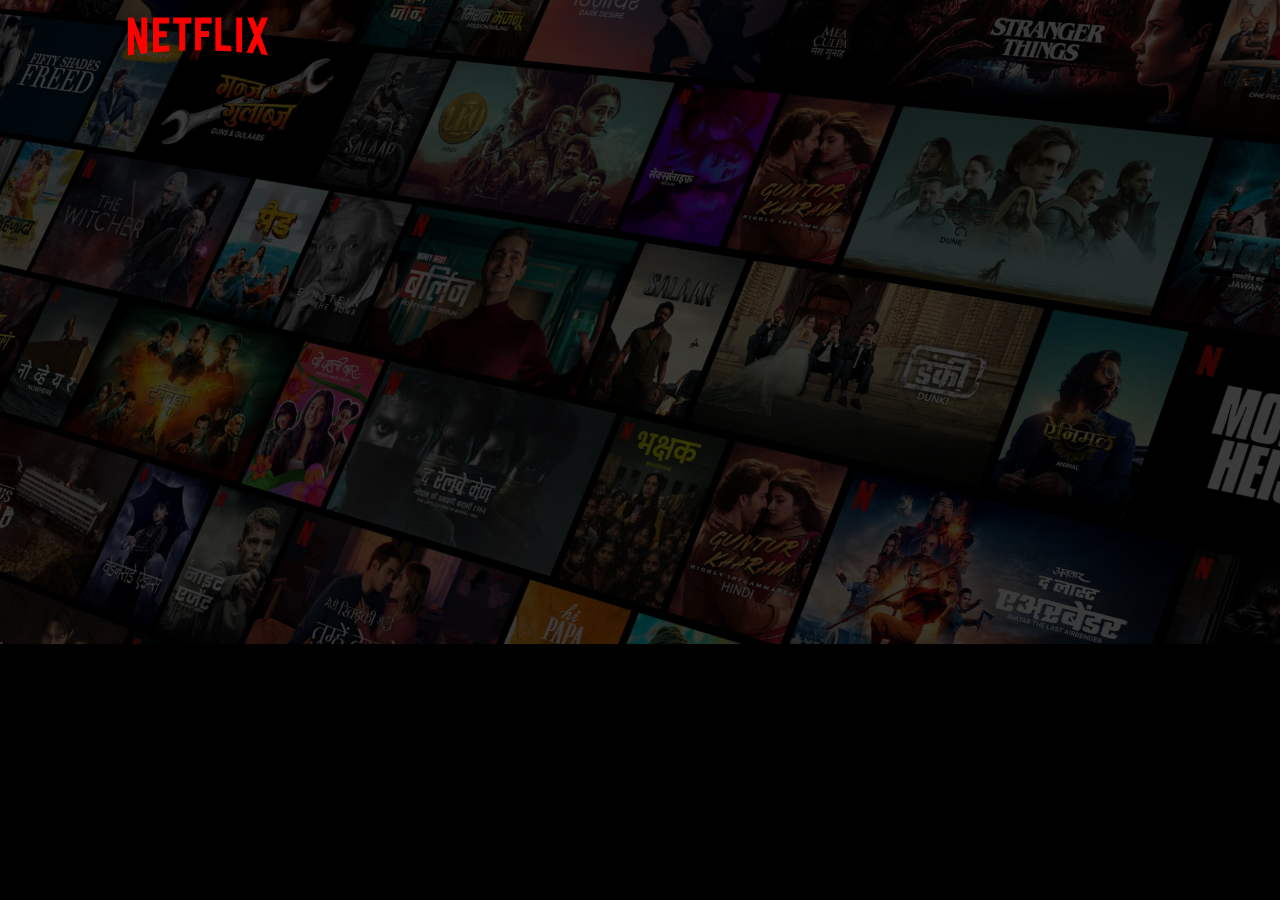
==== login.html @ 9d048682 "Add files via upload" ====
<!DOCTYPE html>
<html lang="en">
<head>
    <meta charset="UTF-8">
    <meta name="viewport" content="width=device-width, initial-scale=1.0">
    <title>Document</title>
    <link rel="stylesheet" href="./style.css" />
</head>
<body>
    <div class="main">
        <nav>
          <span
            ><img
              src="./assets/images/logo.svg"
              alt="netflix logo"
              height="43px"
              width="500px"
            />
          </span>
        </nav>
        <div class="imagebox"></div>
        </div>
      </div>
</body>
</html>
---- style.css ----
@import url("https://fonts.googleapis.com/css2?family=Martel+Sans:wght@200;300;400;600;700;800;900&family=Poppins:ital,wght@0,100;0,200;0,300;0,400;0,500;0,600;0,700;0,800;0,900;1,100;1,200;1,300;1,400;1,500;1,600;1,700;1,800;1,900&display=swap");

* {
  margin: 0;
  padding: 0;
  font-family: "Poppins", sans-serif;
}
body {
  background-color: black;
}
::-webkit-scrollbar {
  width: 2px;
}
::-webkit-scrollbar-track {
  background-color: rgb(46, 44, 44);
  box-shadow: inset 0 0 5px grey;
  border-radius: 10px;
}

::-webkit-scrollbar-thumb {
  background: red;
  border-radius: 10px;
}

::-webkit-scrollbar-thumb:hover {
  background: rgb(194, 14, 14);
}
.main {
  background-image: url("assets/images/bg.jpg");
  background-position: center center;
  background-size: max(1200px, 100vw);
  background-repeat: no-repeat;
  height: 644px;
  position: relative;
}
.main .imagebox {
  height: 644px;
  width: 100%;
  opacity: 0.69;
  position: absolute;
  top: 0;
  background-color: black;
}
nav {
  max-width: 80vw;
  justify-content: space-between;
  display: flex;
  align-items: center;
  margin: auto;
  height: 80px;
}
nav img {
  color: red;
  width: 140px;
  position: relative;
  z-index: 10;
}
nav button {
  position: relative;
  z-index: 10;
  font-size: medium;
  height: 35px;
  width: 80px;
}
nav select {
  height: 35px;
  width: auto;
}
nav option {
  color: rgb(255, 255, 255);
}
.hero {
  font-family: "Martel Sans", sans-serif;
  height: calc(100%-100px);
  display: flex;
  align-items: center;
  justify-content: center;
  flex-direction: column;
  color: white;
  position: relative;
  z-index: 10;
  gap: 25px;
  padding: 0px 30px;
}
.hero > :first-child {
  font-size: 48px;
  font-weight: bolder;
  text-align: center;
}
.hero > :nth-child(2) {
  font-size: 25px;
  font-weight: 400;
  text-align: center;
}
.hero > :nth-child(3) {
  font-size: 21px;
  font-weight: 400;
  text-align: center;
}
.separation {
  height: 7px;
  background-color: rgb(46, 44, 44);
}
.btn {
  padding: 3px 8px;
  font-weight: 400;
  color: white;
  background-color: rgba(0, 0, 0, 0.037);
  border: 0;
  border-radius: 3px;
}
.lang-btn {
  color: white;
  background-color: rgba(23, 23, 23, 0.6);
  border: solid 1.5px rgba(248, 244, 244, 0.635);
  padding-right: 5px;
}
.btn-red:hover,
.btn-red-sm:hover {
  background-color: rgb(194, 14, 14);
}
.btn-red {
  color: white;
  background-color: red;
  padding: 10px 24px;
  font-size: 20px;
}
.btn-red-sm {
  color: rgb(255, 255, 255);
  background-color: red;
}
.hero-btns {
  display: flex;
  align-items: center;
  justify-content: center;
  gap: 16px;
}
.main input {
  padding: 12px 0px 12px 8px;
  font-size: 15px;
  width: 350px;
  border-radius: 3px;
  background-color: rgba(23, 23, 23, 0.6);
  border: solid 1px rgba(248, 244, 244, 0.5);
  color: white;
}
section.first {
  color: white;
  display: flex;
  max-width: 70vw;
  justify-content: center;
  margin: auto;
  align-items: center;
}
.secImg {
  position: relative;
}
.secImg img {
  width: 550px;
  height: auto;
  position: relative;
  z-index: 1;
  padding: 20px 0px 20px 20px;
}
.netflixTV video {
  position: absolute;
  top: 135px;
  right: 57px;
  width: 420px;
}
section.first > div {
  display: flex;
  flex-direction: column;
  padding: 34px 0;
}
section.first > div :nth-child(1) {
  font-size: 48px;
  font-weight: bolder;
}
section.first > div :nth-child(2) {
  font-size: 22px;
}
.devicesImage {
  position: relative;
}
.devicesImage video {
  position: absolute;
  top: 80px;
  right: 105px;
  width: 60%;
  height: 40%;
}
.download {
  background-color: rgba(23, 23, 23, 0.748);
  border: solid 2px rgba(248, 244, 244, 0.5);
  border-radius: 18px;
  position: absolute;
  top: 350px;
  right: 115px;
  display: flex;
  height: 120px;
  width: auto;
  z-index: 10;
}
.download p {
  padding: 40px 15px 0px 10px;
}
.download img {
  height: 100px;
  margin-top: -10px;
  margin-left: -10px;
  width: auto;
}
.download svg {
  padding: 30px 10px 0px 0px;
}
.faq {
  background-color: black;
  color: white;
  padding: 34px;
}
.faq h2 {
  text-align: center;
  font-size: 3rem;
  font-weight: 700;
}
.accordion {
  list-style: none;
}
.accordion li {
  list-style: none;
  padding: 5px;
  width: 100%;
}
.accordion li label {
  transition: backgroung-color 0.5s all ease-out;
  display: flex;
  justify-content: space-between;
  background-color: #2d2d2d;
  max-width: 70vw;
  margin: 1px auto;
  padding: 25px;
  color: white;
  cursor: pointer;
  font-size: 23px;
  font-weight: 400;
  position: relative;
}
input[type="radio"] {
  display: none;
}
.rotate {
  transition: transform 0.03s ease-in-out;
}
.accordion .content {
  font-size: 23px;
  font-weight: 400;
  padding: 0px 2px;
  transition: 0s all ease-out;
  display: flex;
  background-color: #2d2d2d;
  text-align: left;
  max-height: 0;
  max-width: 70vw;
  margin: 0px auto;
  overflow: hidden;
  transition: max-height 0.5s padding 0.5s;
}
.accordion input[type="radio"]:checked + label + .content {
  max-height: 600px;
  padding: 30px 20px;
}
.accordion input[type="radio"]:checked + label .rotate {
  transform: rotate(45deg);
}
.accordion li label:hover {
  background-color: rgba(95, 93, 93, 0.716);
}
.faq input {
  padding: 7px 0px 7px 8px;
  font-size: 12px;
  width: 250px;
  border-radius: 3px;
  background-color: rgba(23, 23, 23, 0.6);
  border: solid 1px rgba(248, 244, 244, 0.5);
  color: white;
}
footer {
  color: #b3b3b3;
  max-width: 60vw;
  margin: auto;
  font-size: 16px;
}
footer > div > span {
  text-decoration: underline;
}
.contact {
  padding: 25px 0;
}
.footer {
  display: grid;
  grid-template-columns: 1fr 1fr 1fr 1fr;
  color: white;
  font-size: 14px;
}
.footer a {
  text-decoration: underline;
  color: #b3b3b3;
}
.footer-items {
  display: flex;
  flex-direction: column;
  gap: 18px;
}

@media screen and (max-width: 1100px) {
  .first {
    flex-wrap: wrap;
  }
  section.first > div > span {
    text-align: center;
  }
}
@media screen and (max-width: 780px) {
  .footer {
    display: grid;
    grid-template-columns: 1fr 1fr;
    font-size: 14px;
    gap: 25px;
    max-width: 90vw;
  }
  .footer-items {
    justify-content: center;
    padding-bottom: 20px;
  }
  .secImg img {
    width: 400px;
    height: auto;
    position: relative;
    z-index: 1;
    padding: 20px 0px 20px 0px;
  }
  .netflixTV video {
    position: absolute;
    top: 110px;
    right: 46px;
    width: 300px;
  }
  .devicesImage video {
    position: absolute;
    top: 75px;
    right: 85px;
    width: 59%;
    height: 40%;
  }
  .download {
    top: 280px;
    right: 60px;
    height: 80px;
    width: auto;
  }
  .download p {
    padding: 25px 0px 0px 10px;
  }
  .download img {
    height: 70px;
    margin-top: -15px;
    margin-left: 20px;
    width: auto;
  }
  .download svg {
    padding-top: 15px;
  }
}

@media screen and (max-width: 650px) {
  .hero-btns {
    flex-direction: column;
  }
}
@media screen and (max-width: 550px) {
  nav {
    max-width: 90vw;
  }
  nav img {
    width: 120px;
  }
  nav button {
    height: 32px;
  }
  nax select {
    height: 30px;
  }
  .hero > :first-child {
    font-size: 38px;
    font-weight: bolder;
    text-align: center;
  }
  .hero > :nth-child(2) {
    font-size: 17px;
    font-weight: 400;
    text-align: center;
  }
  .hero > :nth-child(3) {
    font-size: 14px;
    font-weight: 400;
    text-align: center;
  }
  .btn-red {
    padding: 3px 15px;
    font-size: 15px;
  }
  .btn-red svg {
    height: 12px;
  }
  .main input {
    padding: 5px 0px 5px 8px;
    font-size: 10px;
    width: 250px;
  }
  .secImg img {
    width: 300px;
    height: auto;
    position: relative;
    z-index: 1;
    padding: 20px 0px 20px 0px;
  }
  .netflixTV video {
    position: absolute;
    top: 100px;
    right: 44px;
    width: 215px;
  }
  .devicesImage video {
    position: absolute;
    top: 65px;
    right: 55px;
    width: 59%;
    height: 40%;
  }
  .download {
    top: 220px;
    right: 30px;
    height: 70px;
    width: auto;
  }
  .download p {
    padding: 25px 0px 0px 10px;
  }
  .download img {
    height: 60px;
    margin-top: -14px;
    margin-left: 10px;
    width: auto;
  }
  .download svg {
    padding-top: 15px;
    padding-right: 5px;
  }
  section.first > div :nth-child(1) {
    font-size: 24px;
    font-weight: bolder;
  }
  section.first > div :nth-child(2) {
    font-size: 16px;
  }
  .faq h2 {
    text-align: center;
    font-size: 2rem;
    font-weight: 700;
  }
  .accordion li label {
    font-size: 18px;
    padding: 18px;
  }
  .accordion .content {
    font-size: 18px;
  }
}
@media screen and (max-width: 450px) {
  .btn-red {
    padding: 3px 10px;
    font-size: 10px;
  }
  .btn-red svg {
    height: 8px;
  }
  .hero > :first-child {
    font-size: 35px;
    font-weight: bolder;
    text-align: center;
  }
  .hero > :nth-child(2) {
    font-size: 16px;
    font-weight: 400;
    text-align: center;
  }
  .hero > :nth-child(3) {
    font-size: 12px;
    font-weight: 400;
    text-align: center;
  }
  .main input {
    width: 200px;
  }
  .secImg img {
    padding: 15px 0px 15px 1px;
  }
  section.first > div :nth-child(1) {
    font-size: 22px;
    font-weight: bolder;
  }
  section.first > div :nth-child(2) {
    font-size: 14px;
  }
  .faq h2 {
    text-align: center;
    font-size: 2rem;
    font-weight: 700;
  }
  .accordion li label {
    font-size: 14px;
    padding: 14px;
  }
  .accordion .content {
    font-size: 14px;
  }
  .download {
    top: 210px;
    right: 38px;
    height: 70px;
    width: auto;
  }
  .download p {
    padding: 25px 0px 0px 10px;
  }
  .download img {
    height: 60px;
    margin-top: -10px;
    margin-left: 10px;
    width: auto;
  }
  .download svg {
    padding-top: 15px;
    padding-right: 5px;
  }
}
@media screen and (max-width: 370px) {
  nav {
    max-width: 92vw;
    height: 60px;
  }
  nav img {
    width: 100px;
  }
  nav button {
    height: 25px;
    font-size: 10px;
  }
  nax select {
    font-size: 10px;
    height: 25px;
  }
}
@media screen and (max-width: 320px) {
  .secImg img {
    width: 200px;
    height: auto;
    position: relative;
    z-index: 1;
    padding: 10px 0px 10px 10px;
  }
  .netflixTV video {
    position: absolute;
    top: 85px;
    right: 25px;
    width: 148px;
  }
  .devicesImage video {
    position: absolute;
    top: 52px;
    right: 35px;
    width: 59%;
    height: 40%;
  }
  .download {
    border-radius: 10px;
    top: 150px;
    right: 10px;
    height: 45px;
    width: auto;
  }
  .download p {
    padding: 15px 0px 0px 10px;
  }
  .download img {
    height: 40px;
    margin-top: -10px;
    margin-left: 5px;
    width: auto;
  }
  .download svg {
    padding-top: 10px;
    padding-right: 0px;
    height: 30px;
  }
  section.first > div :nth-child(1) {
    font-size: 20px;
    font-weight: bolder;
  }
  section.first > div :nth-child(2) {
    font-size: 12px;
  }
  nav {
    max-width: 93vw;
    height: 58px;
  }
  nav img {
    width: 90px;
  }
  nav button {
    height: 30px;
    font-size: 12px;
  }
  nav select {
    font-size: 12px;
  }
}
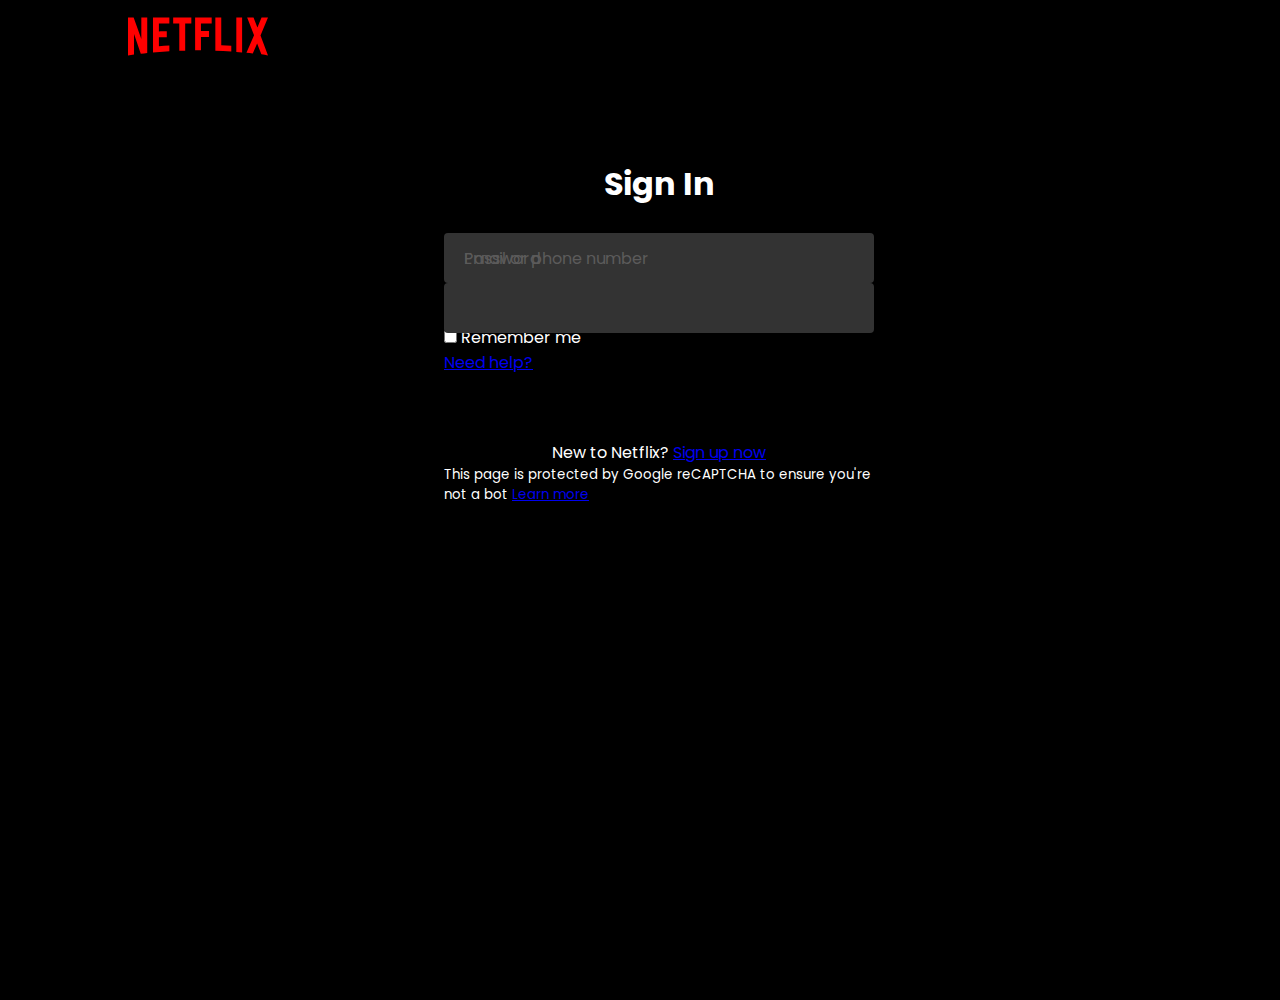
==== commit 63c5d509: "Add files via upload" ====
--- a/login.html
+++ b/login.html
@@ -1,25 +1,48 @@
 <!DOCTYPE html>
 <html lang="en">
-<head>
-    <meta charset="UTF-8">
-    <meta name="viewport" content="width=device-width, initial-scale=1.0">
+  <head>
+    <meta charset="UTF-8" />
+    <meta name="viewport" content="width=device-width, initial-scale=1.0" />
     <title>Document</title>
-    <link rel="stylesheet" href="./style.css" />
-</head>
-<body>
+    <link rel="stylesheet" href="./loginstyle.css" />
+  </head>
+  <body>
     <div class="main">
-        <nav>
-          <span
-            ><img
-              src="./assets/images/logo.svg"
-              alt="netflix logo"
-              height="43px"
-              width="500px"
-            />
-          </span>
-        </nav>
-        <div class="imagebox"></div>
-        </div>
+      <nav>
+        <span
+          ><img
+            src="./assets/images/logo.svg"
+            alt="netflix logo"
+            height="43px"
+            width="500px"
+          />
+        </span>
+      </nav>
+      <div class="imagebox"></div>
+      <div class="form-wrapper">
+        <h2>Sign In</h2>
+        <form action="#" method="get">
+          <div class="form-control">
+            <input type="text" name="identification" required />
+            <label for="identification">Email or phone number</label>
+            <input type="password" name="password" required />
+            <label for="password">Password</label>
+          </div>
+          <button type="submit">Sign In</button>
+          <div class="form-help">
+            <div class="remember-me">
+              <input type="checkbox" name="remember-me" id="remember-me" />
+              <label for="remember-me">Remember me</label>
+            </div>
+            <a href="#">Need help?</a>
+          </div>
+        </form>
+        <p>New to Netflix? <a href="./index.html">Sign up now</a></p>
+        <small>
+          This page is protected by Google reCAPTCHA to ensure you're not a bot
+          <a href="#">Learn more</a>
+        </small>
       </div>
-</body>
-</html>+    </div>
+  </body>
+</html>
--- a/loginstyle.css
+++ b/loginstyle.css
@@ -0,0 +1,103 @@
+/* Login Form Styling */
+@import url("https://fonts.googleapis.com/css2?family=Martel+Sans:wght@200;300;400;600;700;800;900&family=Poppins:ital,wght@0,100;0,200;0,300;0,400;0,500;0,600;0,700;0,800;0,900;1,100;1,200;1,300;1,400;1,500;1,600;1,700;1,800;1,900&display=swap");
+
+* {
+  margin: 0;
+  padding: 0;
+  font-family: "Poppins", sans-serif;
+}
+body {
+  background-color: black;
+}
+.main {
+  background-image: url("assets/images/bg2.jpg");
+  height: 1000px;
+  background-position: center center;
+  background-size: max(1800px, 120vw);
+  background-repeat: no-repeat;
+  position: relative;
+}
+.main .imagebox {
+  opacity: 0.5;
+  height: 1000px;
+  width: 100%;
+  background-color: black;
+  position: absolute;
+  top: 0;
+}
+::-webkit-scrollbar {
+  width: 2px;
+}
+::-webkit-scrollbar-track {
+  background-color: rgb(46, 44, 44);
+  box-shadow: inset 0 0 5px grey;
+  border-radius: 10px;
+}
+
+::-webkit-scrollbar-thumb {
+  background: red;
+  border-radius: 10px;
+}
+
+::-webkit-scrollbar-thumb:hover {
+  background: rgb(194, 14, 14);
+}
+nav {
+  max-width: 80vw;
+  justify-content: space-between;
+  display: flex;
+  align-items: center;
+  margin: auto;
+  height: 80px;
+}
+nav img {
+  color: red;
+  width: 140px;
+  position: relative;
+  z-index: 10;
+}
+.form-wrapper {
+  position: absolute;
+  top: 0;
+  background-color: rgba(0, 0, 0, 0.625);
+  width: 430px;
+  padding: 60px;
+  border-radius: 4px;
+  color: white;
+  display: flex;
+  align-items: center;
+  justify-content: center;
+  flex-direction: column;
+  top: 10%;
+  left: 30%;
+}
+.form-wrapper h2 {
+  font-size: 2rem;
+}
+.form-wrapper form {
+  margin: 25px 0px 65px 0px;
+}
+form .form-control {
+  position: relative;
+  height: 50px;
+  margin-bottom: 16px;
+}
+form .form-control input {
+  height: 100%;
+  width: 100%;
+  border-radius: 4px;
+  outline: none;
+  border: none;
+  color: white;
+  background-color: #333;
+  font-size: 1rem;
+}
+.form-control label {
+  position: absolute;
+  left: 20px;
+  top: 50%;
+  color: #5c5b5b;
+  pointer-events: none;
+  font-size: 1rem;
+  transform: translateY(-50%);
+}
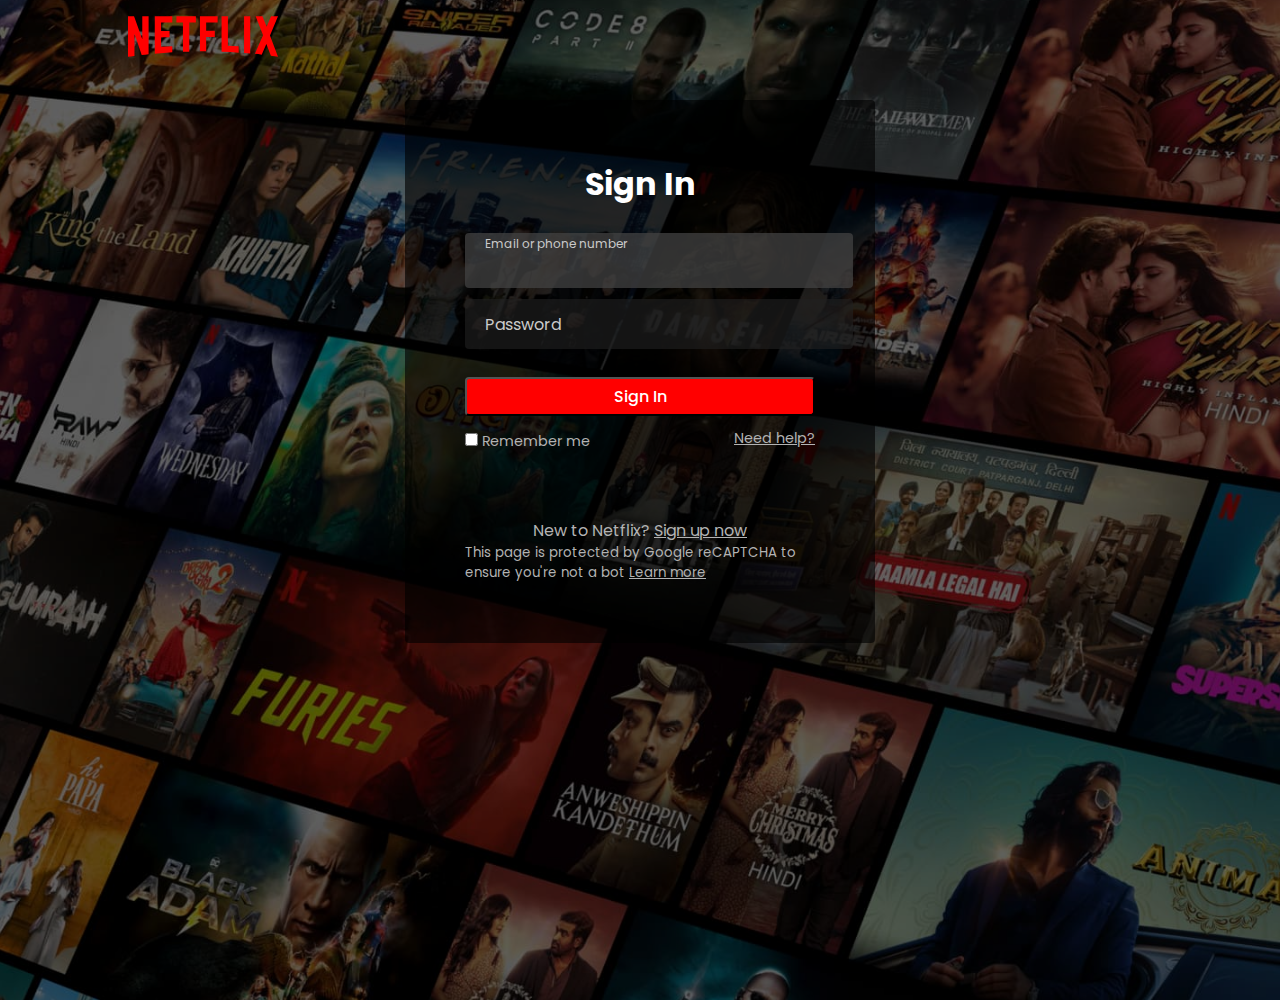
==== commit 49af441c: "Add files via upload" ====
--- a/login.html
+++ b/login.html
@@ -23,10 +23,12 @@
         <h2>Sign In</h2>
         <form action="#" method="get">
           <div class="form-control">
-            <input type="text" name="identification" required />
+            <input type="text" name="identification" id="identification" /> 
             <label for="identification">Email or phone number</label>
-            <input type="password" name="password" required />
-            <label for="password">Password</label>
+          </div>
+            <div class="form-control">
+              <input type="password" name="password" id="password" minlength="8" maxlength="16" required />
+              <label for="password">Password</label>
           </div>
           <button type="submit">Sign In</button>
           <div class="form-help">
--- a/loginstyle.css
+++ b/loginstyle.css
@@ -6,9 +6,11 @@
   padding: 0;
   font-family: "Poppins", sans-serif;
 }
+
 body {
   background-color: black;
 }
+
 .main {
   background-image: url("assets/images/bg2.jpg");
   height: 1000px;
@@ -17,6 +19,7 @@
   background-repeat: no-repeat;
   position: relative;
 }
+
 .main .imagebox {
   opacity: 0.5;
   height: 1000px;
@@ -25,9 +28,11 @@
   position: absolute;
   top: 0;
 }
+
 ::-webkit-scrollbar {
   width: 2px;
 }
+
 ::-webkit-scrollbar-track {
   background-color: rgb(46, 44, 44);
   box-shadow: inset 0 0 5px grey;
@@ -42,6 +47,7 @@
 ::-webkit-scrollbar-thumb:hover {
   background: rgb(194, 14, 14);
 }
+
 nav {
   max-width: 80vw;
   justify-content: space-between;
@@ -50,17 +56,18 @@
   margin: auto;
   height: 80px;
 }
+
 nav img {
   color: red;
-  width: 140px;
+  width: 150px;
   position: relative;
   z-index: 10;
 }
+
 .form-wrapper {
   position: absolute;
-  top: 0;
   background-color: rgba(0, 0, 0, 0.625);
-  width: 430px;
+  width: 350px;
   padding: 60px;
   border-radius: 4px;
   color: white;
@@ -69,19 +76,24 @@
   justify-content: center;
   flex-direction: column;
   top: 10%;
-  left: 30%;
+  left: 50%;
+  transform: translateX(-50%);
 }
+
 .form-wrapper h2 {
   font-size: 2rem;
 }
+
 .form-wrapper form {
   margin: 25px 0px 65px 0px;
 }
+
 form .form-control {
   position: relative;
   height: 50px;
   margin-bottom: 16px;
 }
+
 form .form-control input {
   height: 100%;
   width: 100%;
@@ -89,15 +101,55 @@
   outline: none;
   border: none;
   color: white;
-  background-color: #333;
+  background-color: #2120209c;
   font-size: 1rem;
+  margin-bottom: 12px;
+  padding: 0px 18px 0px 20px;
 }
+form .form-control input:is(:focus, :valid){
+  padding: 5px 18px 0px 20px;
+  background-color: #444444b9;
+}
+
 .form-control label {
   position: absolute;
   left: 20px;
   top: 50%;
-  color: #5c5b5b;
+  color: #cacaca;
   pointer-events: none;
   font-size: 1rem;
   transform: translateY(-50%);
+  transition: all 0.1s ease;
 }
+
+form .form-control input:is(:focus, :valid) ~ label {
+  font-size: 0.75rem;
+  transform: translateY(-130%);
+}
+
+form button {
+  font-size: 1rem;
+  height: 100%;
+  padding: 5px 0px;
+  outline: none;
+  width: 100%;
+  color: white;
+  background-color: red;
+  border-radius: 4px;
+  font-weight: 500;
+margin: 12px 0px 12px 0px;
+transition: 0.5 ease;
+}
+form button:hover{
+  background-color: rgb(194, 14, 14);
+}
+form .form-help{
+  display: flex;
+  justify-content: space-between;
+}
+form .form-help :where(label , a){
+font-size: 0.9rem;
+}
+.form-wrapper :where(p, small, label , a){
+  color: #b3b3b3;
+}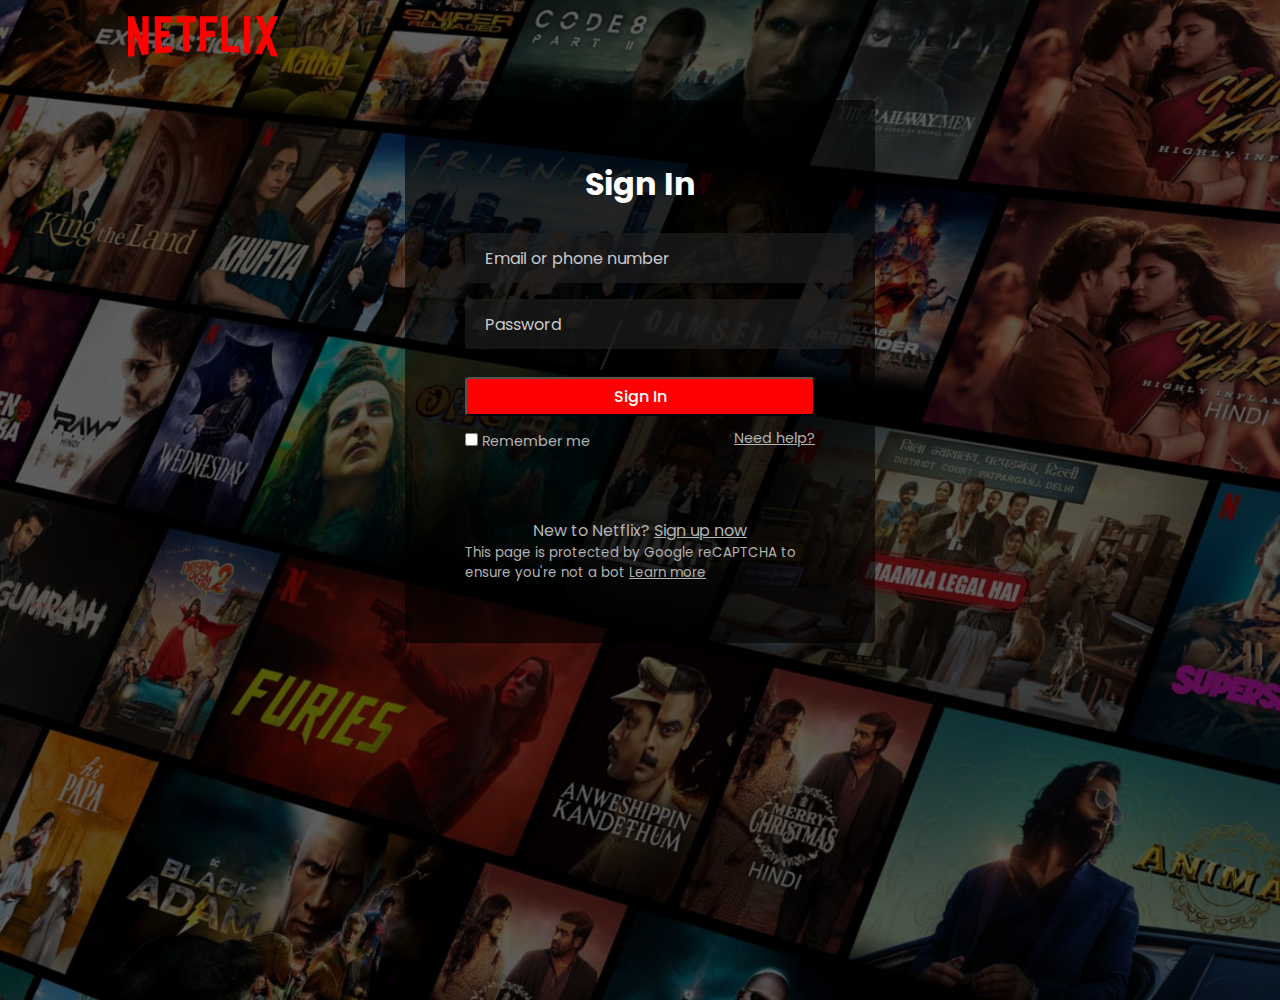
==== commit c29b7e9d: "Update login.html" ====
--- a/login.html
+++ b/login.html
@@ -23,7 +23,7 @@
         <h2>Sign In</h2>
         <form action="#" method="get">
           <div class="form-control">
-            <input type="text" name="identification" id="identification" /> 
+            <input type="text" name="identification" id="identification" required /> 
             <label for="identification">Email or phone number</label>
           </div>
             <div class="form-control">
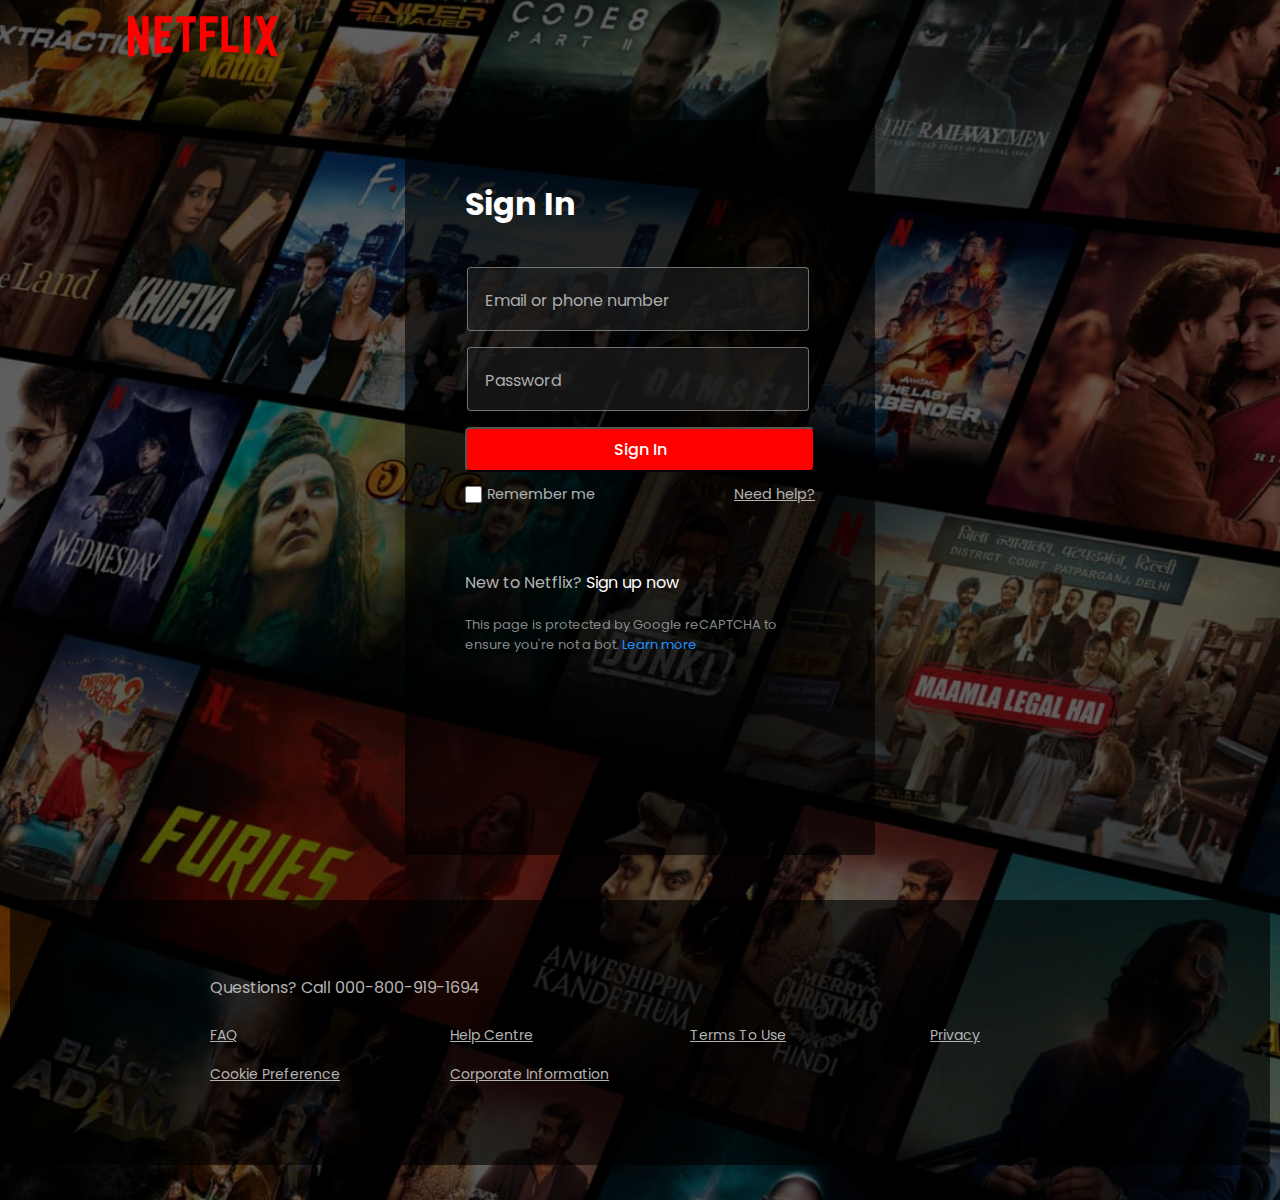
==== commit 431fdbd2: "Update login.html" ====
--- a/login.html
+++ b/login.html
@@ -3,7 +3,7 @@
   <head>
     <meta charset="UTF-8" />
     <meta name="viewport" content="width=device-width, initial-scale=1.0" />
-    <title>Document</title>
+    <title>Netflix</title>
     <link rel="stylesheet" href="./loginstyle.css" />
   </head>
   <body>
@@ -23,12 +23,23 @@
         <h2>Sign In</h2>
         <form action="#" method="get">
           <div class="form-control">
-            <input type="text" name="identification" id="identification" required /> 
+            <input
+              type="text"
+              name="identification"
+              id="identification"
+              required
+            />
             <label for="identification">Email or phone number</label>
           </div>
-            <div class="form-control">
-              <input type="password" name="password" id="password" minlength="8" maxlength="16" required />
-              <label for="password">Password</label>
+          <div class="form-control">
+            <input
+              type="password"
+              name="password"
+              id="password"
+              maxlength="16"
+              required
+            />
+            <label for="password">Password</label>
           </div>
           <button type="submit">Sign In</button>
           <div class="form-help">
@@ -41,10 +52,31 @@
         </form>
         <p>New to Netflix? <a href="./index.html">Sign up now</a></p>
         <small>
-          This page is protected by Google reCAPTCHA to ensure you're not a bot
-          <a href="#">Learn more</a>
+          This page is protected by Google reCAPTCHA to ensure you're not a bot.
+          <a href="#"> Learn more</a>
         </small>
       </div>
+      <div class="footer-here"><footer>
+        <div class="contact">Questions? Call <span>000-800-919-1694</span></div>
+        <div class="footer">
+          <div class="footer-items">
+            <a href="#">FAQ</a>
+            <a href="#">Cookie Preference</a>
+            
+          </div>
+          <div class="footer-items">
+            <a href="#">Help Centre</a>
+            <a href="#">Corporate Information</a>
+          </div>
+          <div class="footer-items">
+            <a href="#">Terms To Use</a>
+          </div>
+          <div class="footer-items">
+            <a href="#">Privacy</a>
+          </div>
+        </div>
+      </footer></div>
+      
     </div>
   </body>
 </html>
--- a/loginstyle.css
+++ b/loginstyle.css
@@ -13,16 +13,16 @@
 
 .main {
   background-image: url("assets/images/bg2.jpg");
-  height: 1000px;
+  height: 1200px;
   background-position: center center;
-  background-size: max(1800px, 120vw);
+  background-size: max(2200px, 110vw);
   background-repeat: no-repeat;
   position: relative;
 }
 
 .main .imagebox {
   opacity: 0.5;
-  height: 1000px;
+  height: 1200px;
   width: 100%;
   background-color: black;
   position: absolute;
@@ -69,10 +69,11 @@
   background-color: rgba(0, 0, 0, 0.625);
   width: 350px;
   padding: 60px;
+  padding-bottom: 200px;
   border-radius: 4px;
   color: white;
   display: flex;
-  align-items: center;
+  align-items: left;
   justify-content: center;
   flex-direction: column;
   top: 10%;
@@ -91,65 +92,183 @@
 form .form-control {
   position: relative;
   height: 50px;
-  margin-bottom: 16px;
+  width: 320px;
+  margin: 14px;
+  margin-left: 10px;
+  margin-bottom: 30px;
 }
 
 form .form-control input {
   height: 100%;
   width: 100%;
   border-radius: 4px;
-  outline: none;
-  border: none;
+  border: 1px solid #aeadad9b;
   color: white;
   background-color: #2120209c;
   font-size: 1rem;
-  margin-bottom: 12px;
-  padding: 0px 18px 0px 20px;
-}
-form .form-control input:is(:focus, :valid){
-  padding: 5px 18px 0px 20px;
-  background-color: #444444b9;
+  margin-left: -8px;
+  padding: 12px 0px 0px 20px;
+  align-items: center;
+  white-space: nowrap;
+  overflow: hidden;
+  text-overflow: ellipsis;
+}
+
+form .form-control input:is(:focus) {
+  padding-top: 12px;
+  background-color: #2120209c;
+  border: 1px solid #aeadad;
+}
+form .form-control input:is(:valid) {
+  padding-top: 12px;
+  background-color: #293949b9;
+  border: 1px solid #aeadad;
 }
 
 .form-control label {
   position: absolute;
-  left: 20px;
-  top: 50%;
-  color: #cacaca;
+  left: 10px;
+  top: 65%;
+  color: #aeadad;
   pointer-events: none;
   font-size: 1rem;
   transform: translateY(-50%);
   transition: all 0.1s ease;
 }
 
-form .form-control input:is(:focus, :valid) ~ label {
-  font-size: 0.75rem;
+form .form-control input:is(:focus, :valid)~label {
+  font-size: 0.70rem;
+  top: 60%;
   transform: translateY(-130%);
+  margin-top: 4px;
+  margin-left: 3px;
 }
 
 form button {
   font-size: 1rem;
   height: 100%;
-  padding: 5px 0px;
+  padding: 8px 0px;
   outline: none;
   width: 100%;
   color: white;
   background-color: red;
+  border-radius: 5px;
+  font-weight: 500;
+  margin: 0px 0px 12px 0px;
+  transition: 0.5 ease;
+}
+
+form button:hover {
+  background-color: rgb(194, 14, 14);
+}
+
+form .form-help {
+  display: flex;
+  justify-content: space-between;
+}
+form .remember-me{
+  display: flex;
+  color: white;
+}
+form .remember-me input{
+ margin-right:5px ;
+ accent-color: #6a6a6a;
+ width: 17px;
+}
+
+form .form-help :where(label, a) {
+  font-size: 0.9rem;
+}
+
+.form-wrapper :where(p, small, label, a) {
+  color: #b3b3b3;
+}
+.form-wrapper p a{
+  color: white;
+  text-decoration: none;
+}
+.form-wrapper small{
+  display: block;
+  font-size: 13px;
+  color: #b3b3b3c3;
+  margin-top: 20px;
+}
+.form-wrapper small a{
+  color:dodgerblue;
+  text-decoration: none;
+}
+.form-wrapper a:hover{
+  text-decoration: underline;
+}
+.footer-here{
+  position: absolute;
+  background-color: rgba(0, 0, 0, 0.625);
+  width: auto;
+  padding: 50px 100px 80px 200px;
   border-radius: 4px;
-  font-weight: 500;
-margin: 12px 0px 12px 0px;
-transition: 0.5 ease;
-}
-form button:hover{
-  background-color: rgb(194, 14, 14);
-}
-form .form-help{
-  display: flex;
-  justify-content: space-between;
-}
-form .form-help :where(label , a){
-font-size: 0.9rem;
-}
-.form-wrapper :where(p, small, label , a){
+  color: white;
+  display: flex;
+  align-items: center;
+  justify-content: center;
+  flex-direction: column;
+  top: 75%;
+  left: 50%;
+  transform: translateX(-50%);
+}
+.contact {
+  padding: 25px 0;
   color: #b3b3b3;
-}+}
+.footer {
+  display: grid;
+  grid-template-columns: 1fr 1fr 1fr 1fr;
+  color: white;
+  font-size: 14px;
+}
+.footer-items {
+  display: flex;
+  flex-direction: column;
+  gap: 18px;
+}
+.footer-items a {
+  color: #b3b3b3;
+  width: 240px;
+}
+@media screen and (max-width: 950px){
+  nav {
+    max-width: 90vw;
+  }
+  nav img {
+    width: 100px;
+  }
+  .footer {
+    display: grid;
+    grid-template-columns: 1fr 1fr;
+    font-size: 14px;
+    gap: 25px;
+    max-width: 90vw;
+  }
+  .footer-items {
+    justify-content: center;
+    padding-bottom: 20px;
+  }
+  .footer-items a {
+    width: 140px;
+  }
+}
+@media screen and (max-width: 600px){
+  body::before{
+display: none;
+  }
+  .main .imagebox {
+    opacity: 1;
+  }
+  .form-wrapper {
+    top: 5%;
+    padding-bottom: 100px;
+  }
+  .footer-here{
+    border-top: 0.5px solid #b3b3b3;
+  }
+
+}
